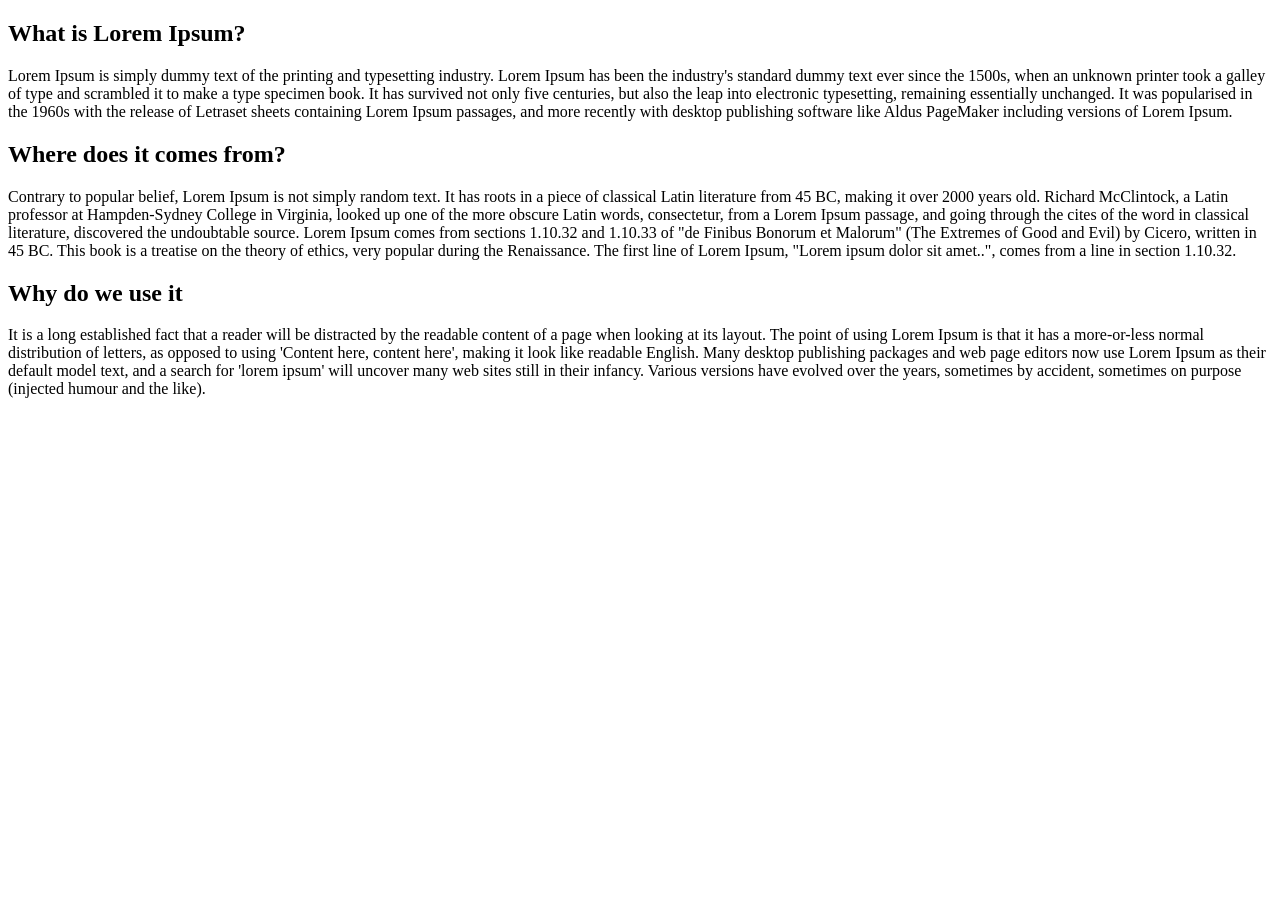
==== index.html @ f44d7211 "index file created" ====
<!doctype html>
<html>
<head>
	<meta charset="utf-8">
	<title>jQuery One Page Scroll</title>
  <script type="text/javascript" src="js/jquery-1.9.1.js"></script>
  <link rel="stylesheet" type="text/css" href="css/custom.css">
</head>
<body>
  <div class="wrapper">
	  <div class="main">
	    
      <section>
        <h1>What is Lorem Ipsum?</h1>
        <p>Lorem Ipsum is simply dummy text of the printing and typesetting industry. Lorem Ipsum has been the industry's standard dummy text ever since the 1500s, when an unknown printer took a galley of type and scrambled it to make a type specimen book. It has survived not only five centuries, but also the leap into electronic typesetting, remaining essentially unchanged. It was popularised in the 1960s with the release of Letraset sheets containing Lorem Ipsum passages, and more recently with desktop publishing software like Aldus PageMaker including versions of Lorem Ipsum.</p>
      </section>
      <section>
        <h1>Where does it comes from?</h1>
        <p>Contrary to popular belief, Lorem Ipsum is not simply random text. It has roots in a piece of classical Latin literature from 45 BC, making it over 2000 years old. Richard McClintock, a Latin professor at Hampden-Sydney College in Virginia, looked up one of the more obscure Latin words, consectetur, from a Lorem Ipsum passage, and going through the cites of the word in classical literature, discovered the undoubtable source. Lorem Ipsum comes from sections 1.10.32 and 1.10.33 of "de Finibus Bonorum et Malorum" (The Extremes of Good and Evil) by Cicero, written in 45 BC. This book is a treatise on the theory of ethics, very popular during the Renaissance. The first line of Lorem Ipsum, "Lorem ipsum dolor sit amet..", comes from a line in section 1.10.32.</p>
      </section>
      <section>
        <h1>Why do we use it</h1>
        <p>It is a long established fact that a reader will be distracted by the readable content of a page when looking at its layout. The point of using Lorem Ipsum is that it has a more-or-less normal distribution of letters, as opposed to using 'Content here, content here', making it look like readable English. Many desktop publishing packages and web page editors now use Lorem Ipsum as their default model text, and a search for 'lorem ipsum' will uncover many web sites still in their infancy. Various versions have evolved over the years, sometimes by accident, sometimes on purpose (injected humour and the like).</p>
      </section>
    </div>
  </div>
  <script type="text/javascript" src="js/custom.js"></script>
    <script>
    $(document).ready(function(){
      var windowFoldHeight = $(window).height() ;
      $('section').css("height",windowFoldHeight+"px");

      // scroll function
      $(".main").onepage_scroll({
        sectionContainer: "section",
        responsiveFallback: 600
      });
    });
    
  </script>
</body>
</html>
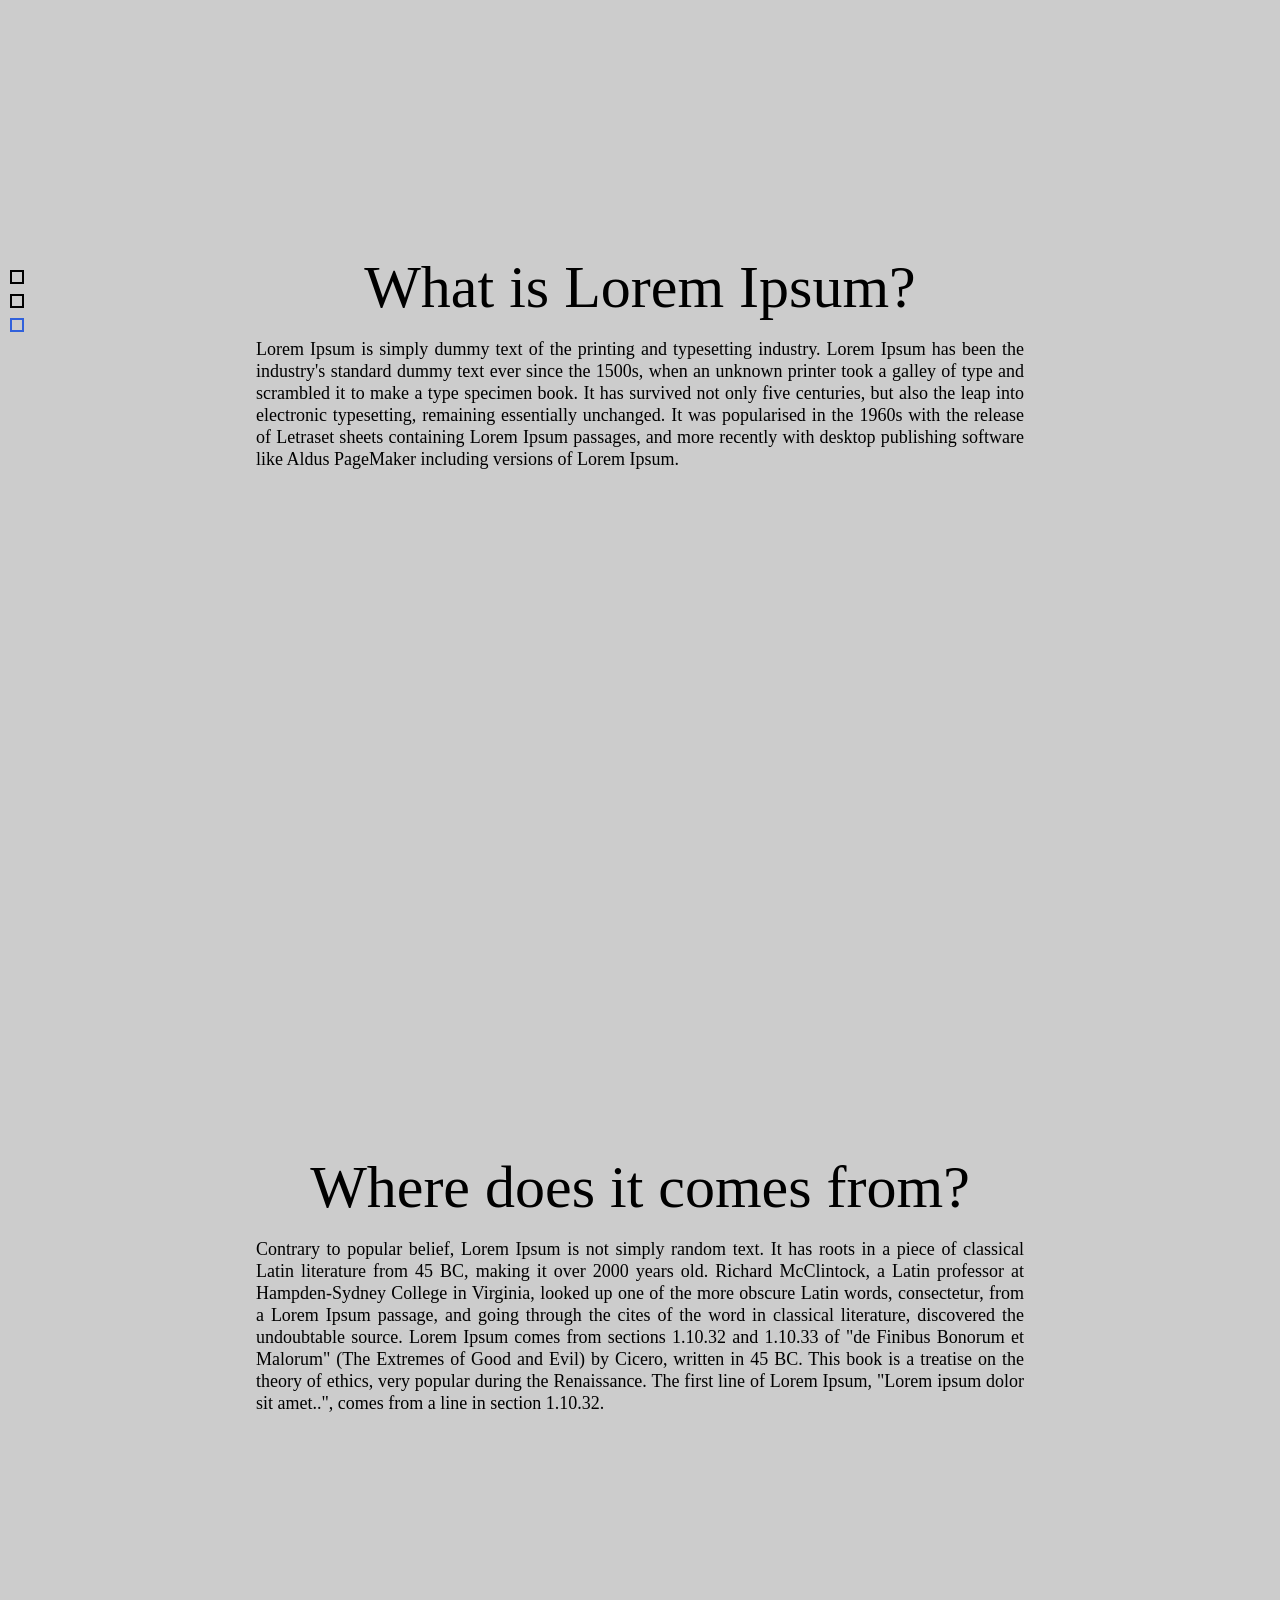
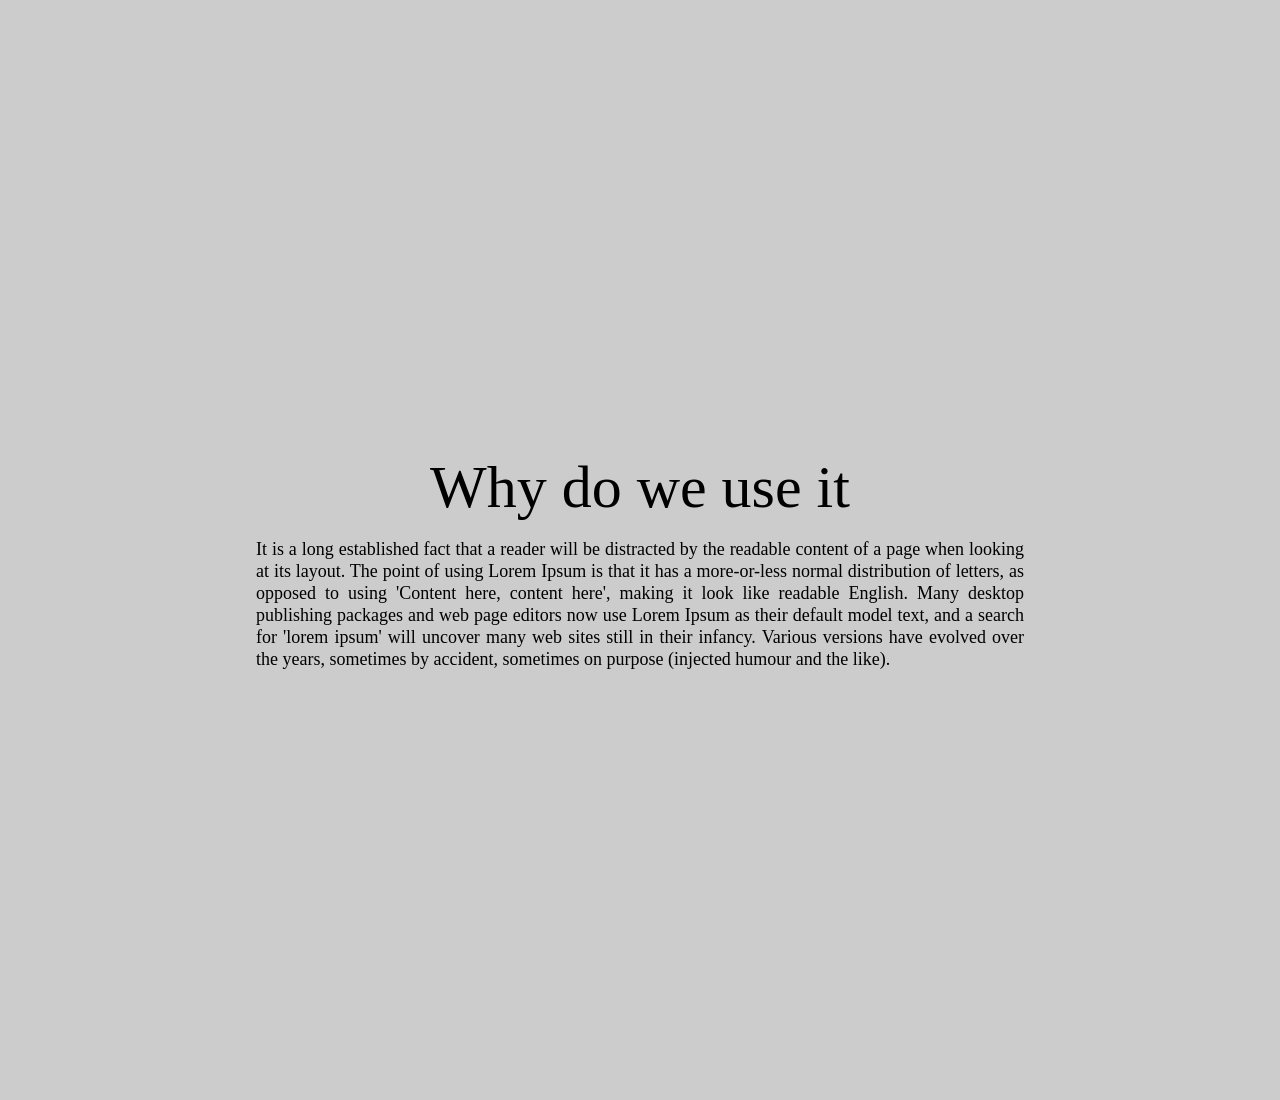
==== commit 32523cc6: "pagination update onscroll" ====
--- a/index.html
+++ b/index.html
@@ -27,6 +27,21 @@
   <script type="text/javascript" src="js/custom.js"></script>
     <script>
     $(document).ready(function(){
+       //Pagination update on scroll function
+        $(window).scroll(function() {
+        var windscroll = $(window).scrollTop();
+            if (windscroll >= 500) {
+                $('.main section').each(function(i) {
+                if ($(this).position().top -90 <= windscroll) {
+                    $('.main section.active').removeClass('active');
+                    $('.main section').eq(i).addClass('active');
+                    $('.onepage-pagination a.active').removeClass('active');
+                    $('.onepage-pagination a').eq(i).addClass('active');
+                }
+                });
+            }
+        }).scroll();
+        
       var windowFoldHeight = $(window).height() ;
       $('section').css("height",windowFoldHeight+"px");
 
--- a/css/custom.css
+++ b/css/custom.css
@@ -0,0 +1,54 @@
+/*tags reset*/
+html{color:#000;background:#FFF}body,div,dl,dt,dd,ul,ol,li,h1,h2,h3,h4,h5,h6,pre,code,form,fieldset,legend,input,textarea,p,blockquote,th,td{margin:0;padding:0}table{border-collapse:collapse;border-spacing:0}fieldset,img{border:0}address,caption,cite,code,dfn,em,strong,th,var{font-style:normal;font-weight:normal}ol,ul{list-style:none}caption,th{text-align:left}h1,h2,h3,h4,h5,h6{font-size:100%;font-weight:normal}q:before,q:after{content:''}abbr,acronym{border:0;font-variant:normal}sup{vertical-align:text-top}sub{vertical-align:text-bottom}input,textarea,select{font-family:inherit;font-size:inherit;font-weight:inherit}input,textarea,select{*font-size:100%}legend{color:#000}#yui3-css-stamp.cssreset{display:none}
+
+  section {
+    display: block;
+    width: 100%;
+    background: #CCC;
+  }
+  section p {
+    display: block;
+    margin: 20px auto;
+    width: 60%;
+    text-align: justify;
+    font-size: 18px;
+    line-height: 22px;
+  }
+  h1 {
+    font-size: 60px;
+    line-height: 62px;
+    padding: 20% 0 0 0;
+    text-align: center;
+  }
+  ul {
+    position: fixed;
+    left: 10px;
+    top: 30%;
+  }
+  ul li {
+    list-style: none;
+  }
+  ul a[title]:hover:after {
+    content: attr(title);
+    color: #000;
+    font-size: 12px;
+    line-height: 14px;
+    font-family: "helvetica","sans-serif";
+    position: absolute;
+    left: 30px;
+    top: 0px;
+    white-space: nowrap;
+  }
+  ul li a {
+    display: block;
+    content: "";
+    border: 2px solid #000;
+    display: block;
+    width: 10px;
+    height: 10px;
+    margin: 0 0 10px 0;
+    position: relative;
+  }
+  ul li a.active {
+    border-color: #3161db;
+  }
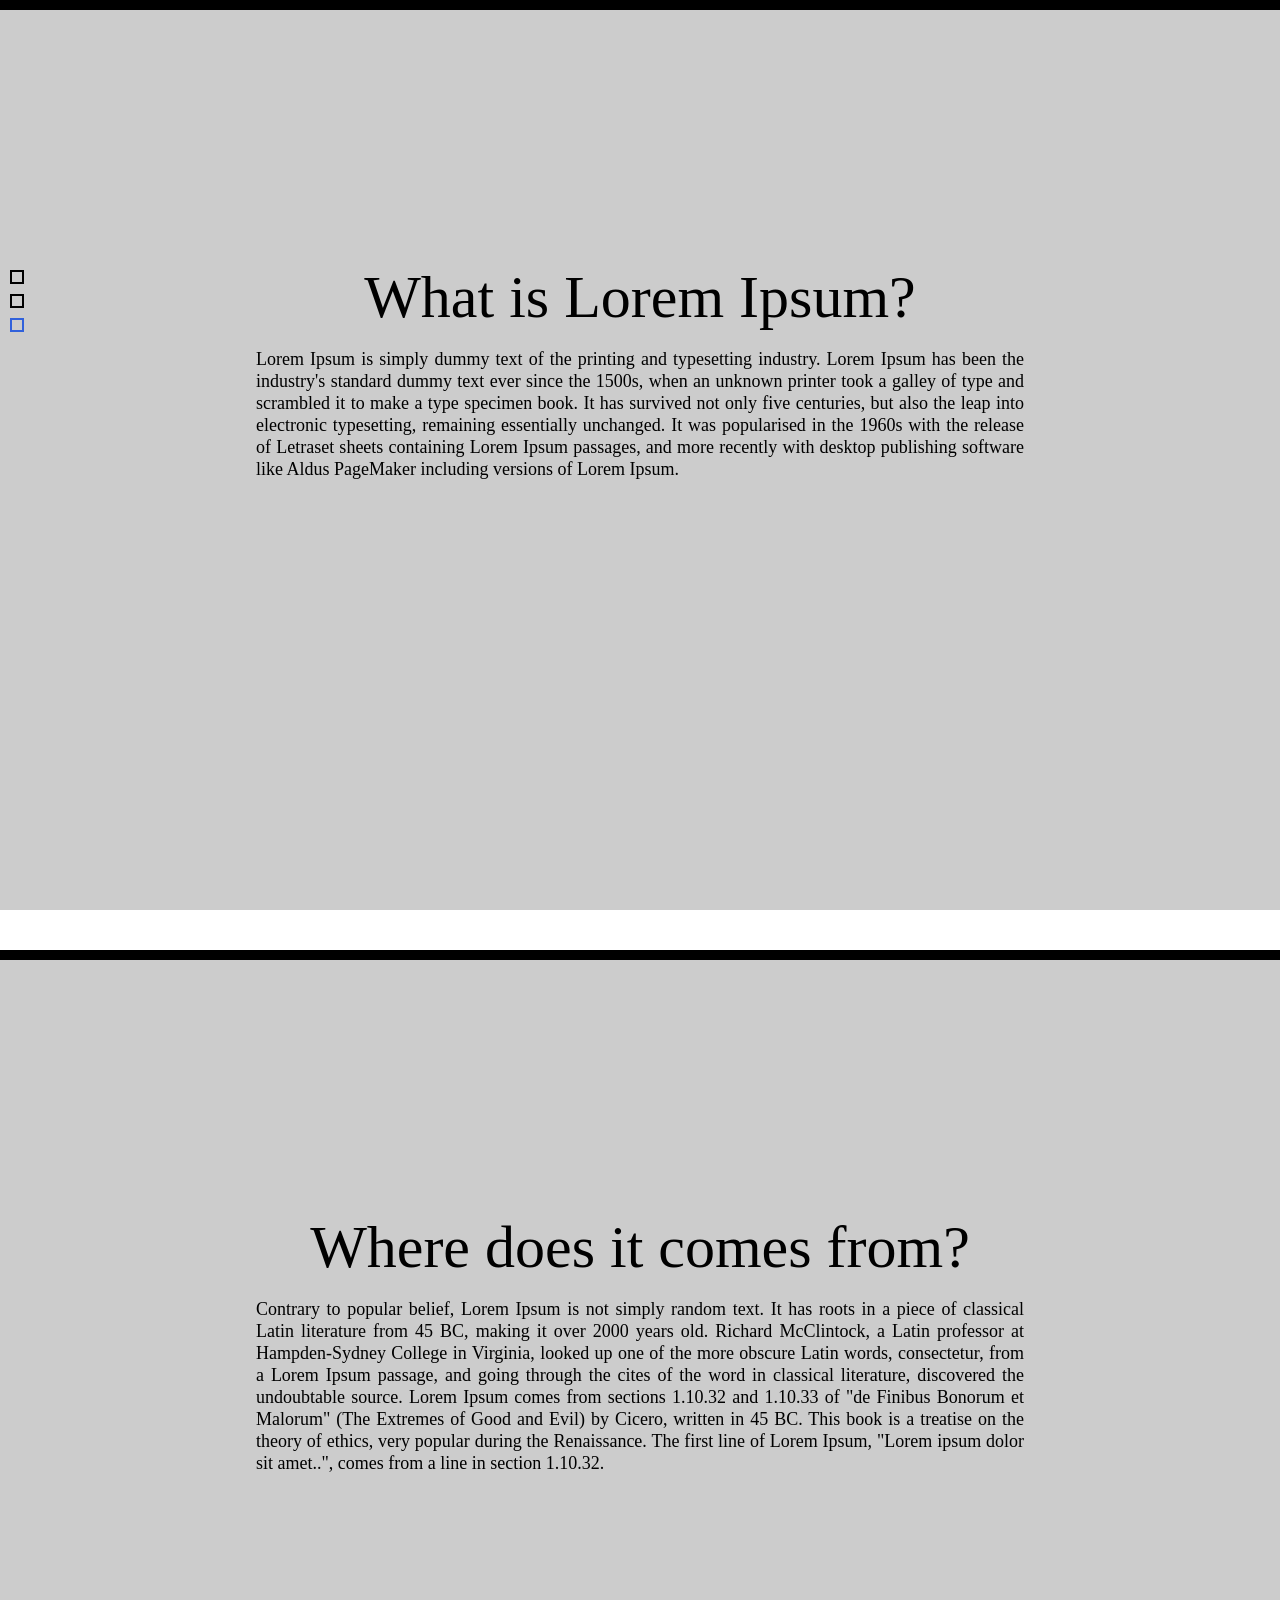
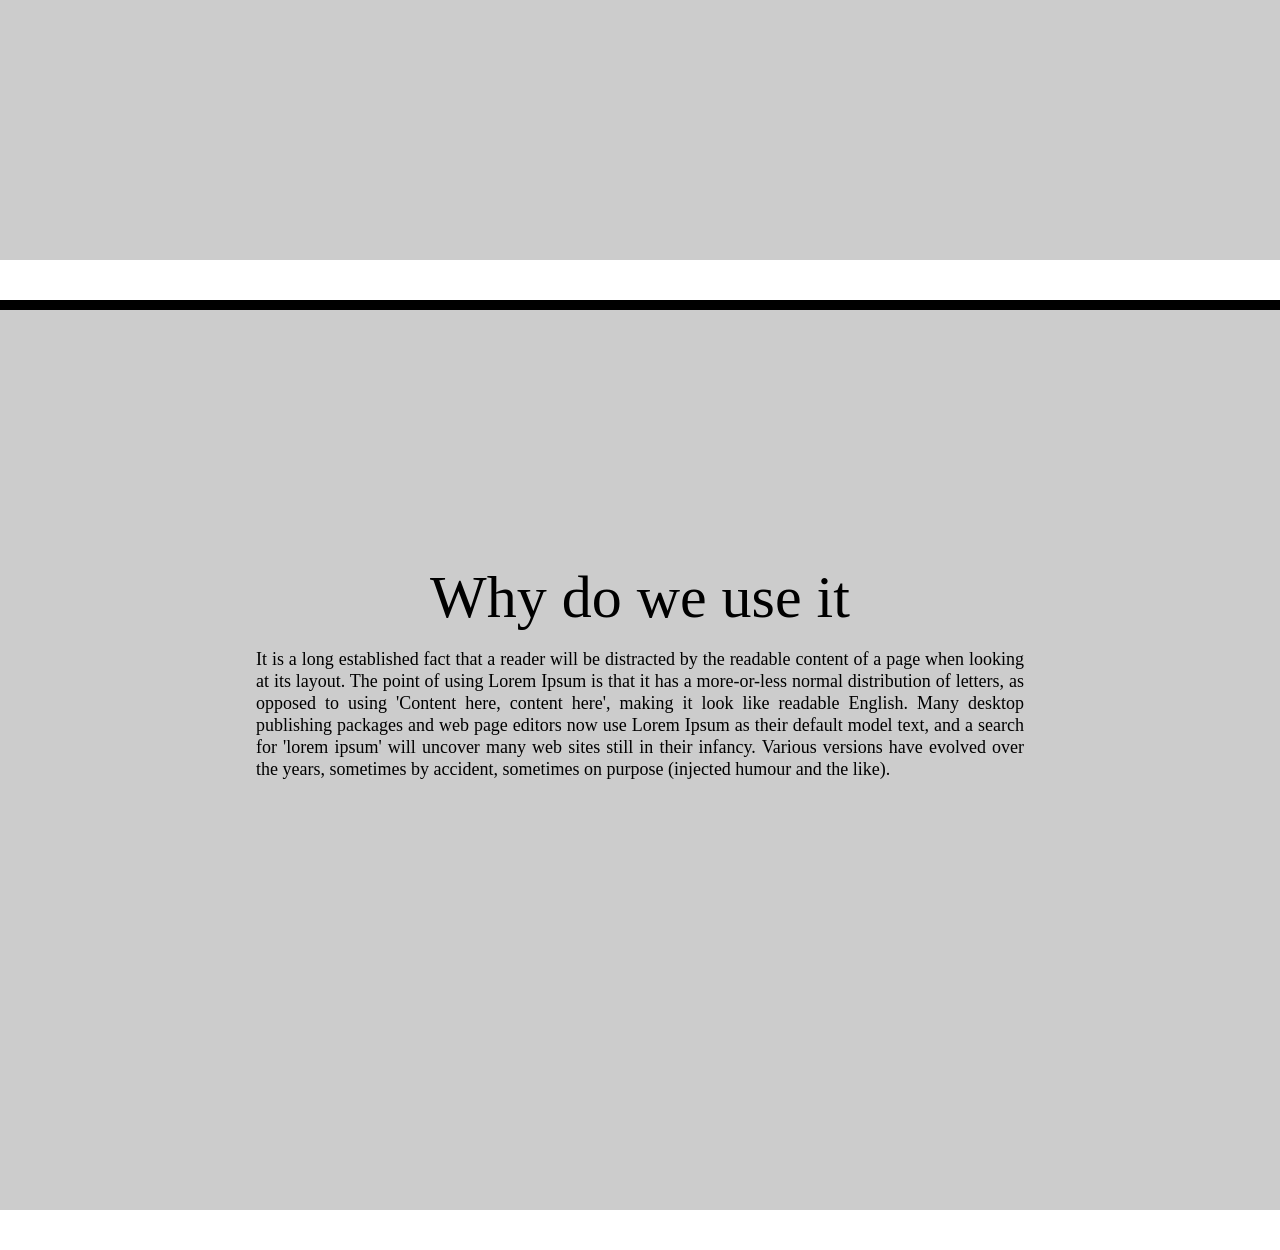
==== commit 4b6da482: "update when touched to the top" ====
--- a/index.html
+++ b/index.html
@@ -32,7 +32,7 @@
         var windscroll = $(window).scrollTop();
             if (windscroll >= 500) {
                 $('.main section').each(function(i) {
-                if ($(this).position().top -90 <= windscroll) {
+                if ($(this).position().top <= windscroll) {
                     $('.main section.active').removeClass('active');
                     $('.main section').eq(i).addClass('active');
                     $('.onepage-pagination a.active').removeClass('active');
--- a/css/custom.css
+++ b/css/custom.css
@@ -5,6 +5,8 @@
     display: block;
     width: 100%;
     background: #CCC;
+    margin-bottom: 40px;
+    border-top: 10px solid #000;
   }
   section p {
     display: block;
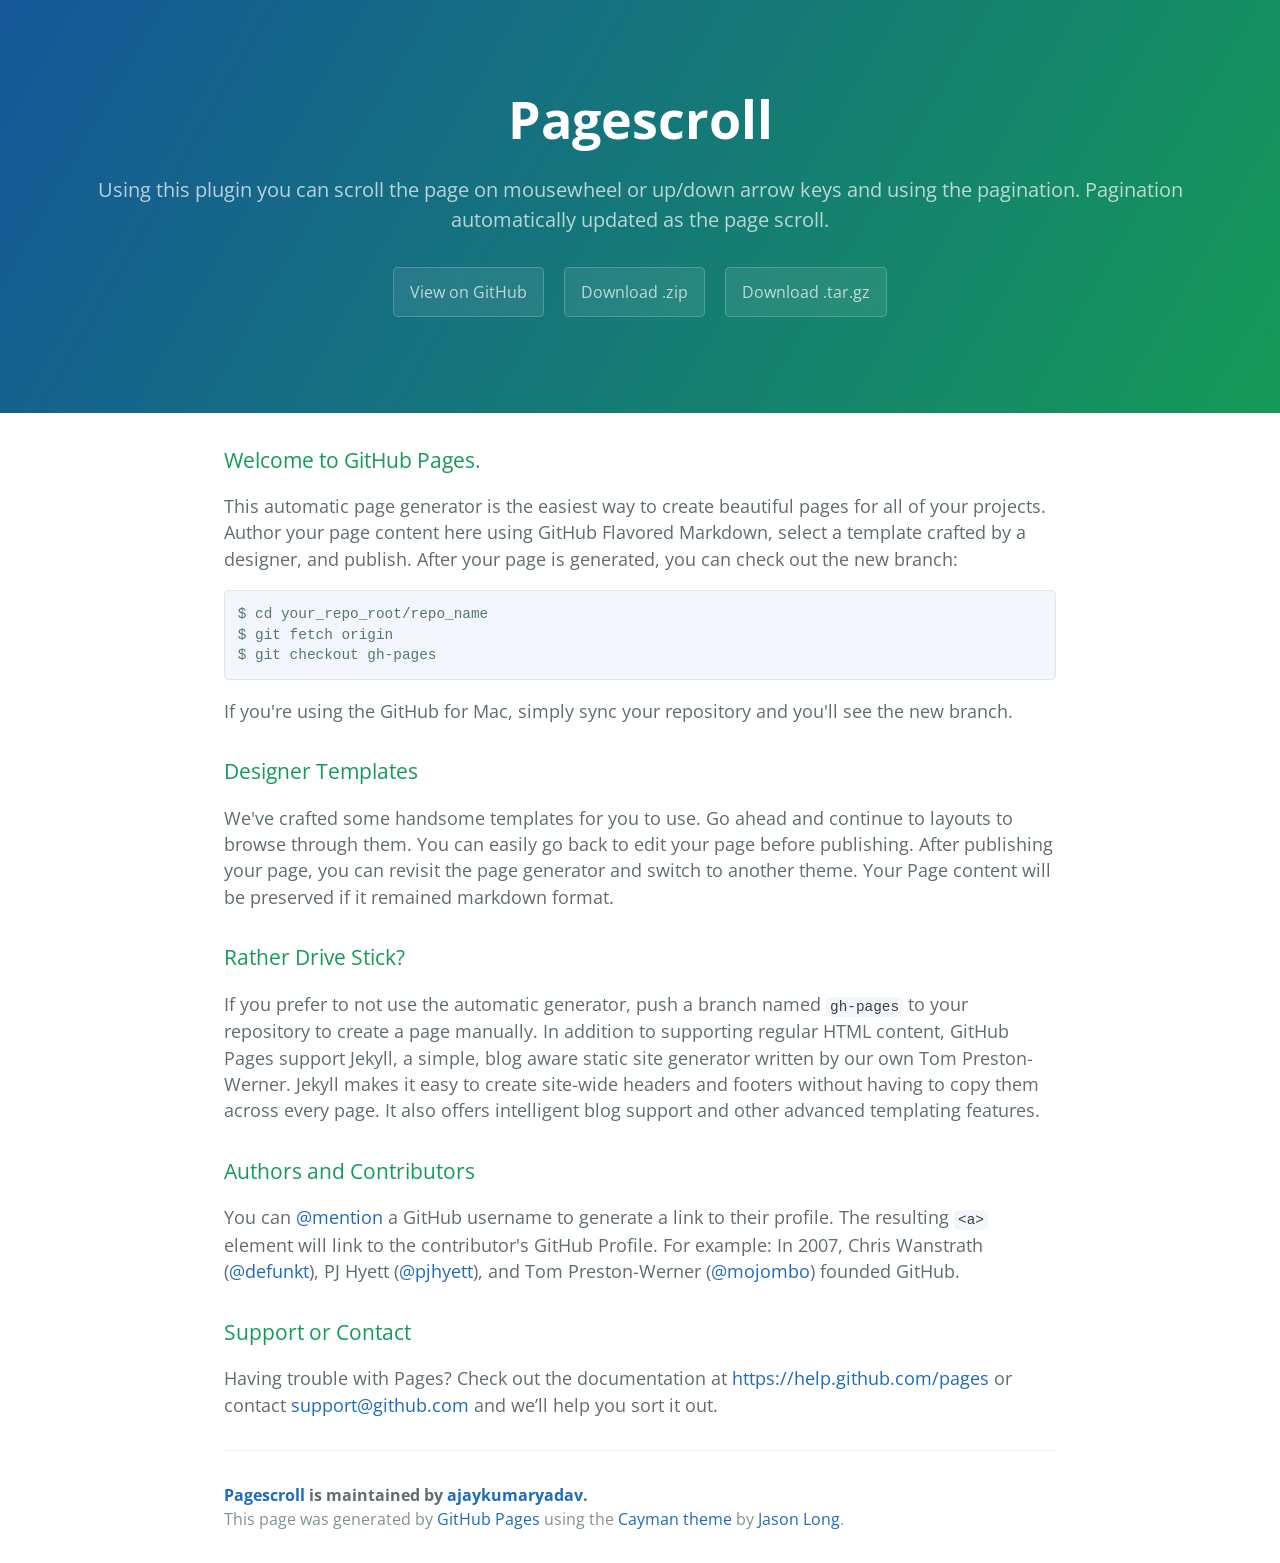
==== commit 3c9e4569: "Create gh-pages branch via GitHub" ====
--- a/index.html
+++ b/index.html
@@ -1,57 +1,65 @@
-<!doctype html>
-<html>
-<head>
-	<meta charset="utf-8">
-	<title>jQuery One Page Scroll</title>
-  <script type="text/javascript" src="js/jquery-1.9.1.js"></script>
-  <link rel="stylesheet" type="text/css" href="css/custom.css">
-</head>
-<body>
-  <div class="wrapper">
-	  <div class="main">
-	    
-      <section>
-        <h1>What is Lorem Ipsum?</h1>
-        <p>Lorem Ipsum is simply dummy text of the printing and typesetting industry. Lorem Ipsum has been the industry's standard dummy text ever since the 1500s, when an unknown printer took a galley of type and scrambled it to make a type specimen book. It has survived not only five centuries, but also the leap into electronic typesetting, remaining essentially unchanged. It was popularised in the 1960s with the release of Letraset sheets containing Lorem Ipsum passages, and more recently with desktop publishing software like Aldus PageMaker including versions of Lorem Ipsum.</p>
-      </section>
-      <section>
-        <h1>Where does it comes from?</h1>
-        <p>Contrary to popular belief, Lorem Ipsum is not simply random text. It has roots in a piece of classical Latin literature from 45 BC, making it over 2000 years old. Richard McClintock, a Latin professor at Hampden-Sydney College in Virginia, looked up one of the more obscure Latin words, consectetur, from a Lorem Ipsum passage, and going through the cites of the word in classical literature, discovered the undoubtable source. Lorem Ipsum comes from sections 1.10.32 and 1.10.33 of "de Finibus Bonorum et Malorum" (The Extremes of Good and Evil) by Cicero, written in 45 BC. This book is a treatise on the theory of ethics, very popular during the Renaissance. The first line of Lorem Ipsum, "Lorem ipsum dolor sit amet..", comes from a line in section 1.10.32.</p>
-      </section>
-      <section>
-        <h1>Why do we use it</h1>
-        <p>It is a long established fact that a reader will be distracted by the readable content of a page when looking at its layout. The point of using Lorem Ipsum is that it has a more-or-less normal distribution of letters, as opposed to using 'Content here, content here', making it look like readable English. Many desktop publishing packages and web page editors now use Lorem Ipsum as their default model text, and a search for 'lorem ipsum' will uncover many web sites still in their infancy. Various versions have evolved over the years, sometimes by accident, sometimes on purpose (injected humour and the like).</p>
-      </section>
-    </div>
-  </div>
-  <script type="text/javascript" src="js/custom.js"></script>
-    <script>
-    $(document).ready(function(){
-       //Pagination update on scroll function
-        $(window).scroll(function() {
-        var windscroll = $(window).scrollTop();
-            if (windscroll >= 500) {
-                $('.main section').each(function(i) {
-                if ($(this).position().top <= windscroll) {
-                    $('.main section.active').removeClass('active');
-                    $('.main section').eq(i).addClass('active');
-                    $('.onepage-pagination a.active').removeClass('active');
-                    $('.onepage-pagination a').eq(i).addClass('active');
-                }
-                });
-            }
-        }).scroll();
-        
-      var windowFoldHeight = $(window).height() ;
-      $('section').css("height",windowFoldHeight+"px");
+<!DOCTYPE html>
+<html lang="en-us">
+  <head>
+    <meta charset="UTF-8">
+    <title>Pagescroll by ajaykumaryadav</title>
+    <meta name="viewport" content="width=device-width, initial-scale=1">
+    <link rel="stylesheet" type="text/css" href="stylesheets/normalize.css" media="screen">
+    <link href='http://fonts.googleapis.com/css?family=Open+Sans:400,700' rel='stylesheet' type='text/css'>
+    <link rel="stylesheet" type="text/css" href="stylesheets/stylesheet.css" media="screen">
+    <link rel="stylesheet" type="text/css" href="stylesheets/github-light.css" media="screen">
+  </head>
+  <body>
+    <section class="page-header">
+      <h1 class="project-name">Pagescroll</h1>
+      <h2 class="project-tagline">Using this plugin you can scroll the page on mousewheel or up/down arrow keys and using the pagination. Pagination automatically updated as the page scroll.</h2>
+      <a href="https://github.com/ajaykumaryadav/pageScroll" class="btn">View on GitHub</a>
+      <a href="https://github.com/ajaykumaryadav/pageScroll/zipball/master" class="btn">Download .zip</a>
+      <a href="https://github.com/ajaykumaryadav/pageScroll/tarball/master" class="btn">Download .tar.gz</a>
+    </section>
 
-      // scroll function
-      $(".main").onepage_scroll({
-        sectionContainer: "section",
-        responsiveFallback: 600
-      });
-    });
-    
-  </script>
-</body>
-</html>+    <section class="main-content">
+      <h3>
+<a id="welcome-to-github-pages" class="anchor" href="#welcome-to-github-pages" aria-hidden="true"><span class="octicon octicon-link"></span></a>Welcome to GitHub Pages.</h3>
+
+<p>This automatic page generator is the easiest way to create beautiful pages for all of your projects. Author your page content here using GitHub Flavored Markdown, select a template crafted by a designer, and publish. After your page is generated, you can check out the new branch:</p>
+
+<pre><code>$ cd your_repo_root/repo_name
+$ git fetch origin
+$ git checkout gh-pages
+</code></pre>
+
+<p>If you're using the GitHub for Mac, simply sync your repository and you'll see the new branch.</p>
+
+<h3>
+<a id="designer-templates" class="anchor" href="#designer-templates" aria-hidden="true"><span class="octicon octicon-link"></span></a>Designer Templates</h3>
+
+<p>We've crafted some handsome templates for you to use. Go ahead and continue to layouts to browse through them. You can easily go back to edit your page before publishing. After publishing your page, you can revisit the page generator and switch to another theme. Your Page content will be preserved if it remained markdown format.</p>
+
+<h3>
+<a id="rather-drive-stick" class="anchor" href="#rather-drive-stick" aria-hidden="true"><span class="octicon octicon-link"></span></a>Rather Drive Stick?</h3>
+
+<p>If you prefer to not use the automatic generator, push a branch named <code>gh-pages</code> to your repository to create a page manually. In addition to supporting regular HTML content, GitHub Pages support Jekyll, a simple, blog aware static site generator written by our own Tom Preston-Werner. Jekyll makes it easy to create site-wide headers and footers without having to copy them across every page. It also offers intelligent blog support and other advanced templating features.</p>
+
+<h3>
+<a id="authors-and-contributors" class="anchor" href="#authors-and-contributors" aria-hidden="true"><span class="octicon octicon-link"></span></a>Authors and Contributors</h3>
+
+<p>You can <a href="https://github.com/blog/821" class="user-mention">@mention</a> a GitHub username to generate a link to their profile. The resulting <code>&lt;a&gt;</code> element will link to the contributor's GitHub Profile. For example: In 2007, Chris Wanstrath (<a href="https://github.com/defunkt" class="user-mention">@defunkt</a>), PJ Hyett (<a href="https://github.com/pjhyett" class="user-mention">@pjhyett</a>), and Tom Preston-Werner (<a href="https://github.com/mojombo" class="user-mention">@mojombo</a>) founded GitHub.</p>
+
+<h3>
+<a id="support-or-contact" class="anchor" href="#support-or-contact" aria-hidden="true"><span class="octicon octicon-link"></span></a>Support or Contact</h3>
+
+<p>Having trouble with Pages? Check out the documentation at <a href="https://help.github.com/pages">https://help.github.com/pages</a> or contact <a href="mailto:support@github.com">support@github.com</a> and we’ll help you sort it out.</p>
+
+      <footer class="site-footer">
+        <span class="site-footer-owner"><a href="https://github.com/ajaykumaryadav/pageScroll">Pagescroll</a> is maintained by <a href="https://github.com/ajaykumaryadav">ajaykumaryadav</a>.</span>
+
+        <span class="site-footer-credits">This page was generated by <a href="https://pages.github.com">GitHub Pages</a> using the <a href="https://github.com/jasonlong/cayman-theme">Cayman theme</a> by <a href="https://twitter.com/jasonlong">Jason Long</a>.</span>
+      </footer>
+
+    </section>
+
+  
+  </body>
+</html>
+
--- a/stylesheets/stylesheet.css
+++ b/stylesheets/stylesheet.css
@@ -0,0 +1,245 @@
+* {
+  box-sizing: border-box; }
+
+body {
+  padding: 0;
+  margin: 0;
+  font-family: "Open Sans", "Helvetica Neue", Helvetica, Arial, sans-serif;
+  font-size: 16px;
+  line-height: 1.5;
+  color: #606c71; }
+
+a {
+  color: #1e6bb8;
+  text-decoration: none; }
+  a:hover {
+    text-decoration: underline; }
+
+.btn {
+  display: inline-block;
+  margin-bottom: 1rem;
+  color: rgba(255, 255, 255, 0.7);
+  background-color: rgba(255, 255, 255, 0.08);
+  border-color: rgba(255, 255, 255, 0.2);
+  border-style: solid;
+  border-width: 1px;
+  border-radius: 0.3rem;
+  transition: color 0.2s, background-color 0.2s, border-color 0.2s; }
+  .btn + .btn {
+    margin-left: 1rem; }
+
+.btn:hover {
+  color: rgba(255, 255, 255, 0.8);
+  text-decoration: none;
+  background-color: rgba(255, 255, 255, 0.2);
+  border-color: rgba(255, 255, 255, 0.3); }
+
+@media screen and (min-width: 64em) {
+  .btn {
+    padding: 0.75rem 1rem; } }
+
+@media screen and (min-width: 42em) and (max-width: 64em) {
+  .btn {
+    padding: 0.6rem 0.9rem;
+    font-size: 0.9rem; } }
+
+@media screen and (max-width: 42em) {
+  .btn {
+    display: block;
+    width: 100%;
+    padding: 0.75rem;
+    font-size: 0.9rem; }
+    .btn + .btn {
+      margin-top: 1rem;
+      margin-left: 0; } }
+
+.page-header {
+  color: #fff;
+  text-align: center;
+  background-color: #159957;
+  background-image: linear-gradient(120deg, #155799, #159957); }
+
+@media screen and (min-width: 64em) {
+  .page-header {
+    padding: 5rem 6rem; } }
+
+@media screen and (min-width: 42em) and (max-width: 64em) {
+  .page-header {
+    padding: 3rem 4rem; } }
+
+@media screen and (max-width: 42em) {
+  .page-header {
+    padding: 2rem 1rem; } }
+
+.project-name {
+  margin-top: 0;
+  margin-bottom: 0.1rem; }
+
+@media screen and (min-width: 64em) {
+  .project-name {
+    font-size: 3.25rem; } }
+
+@media screen and (min-width: 42em) and (max-width: 64em) {
+  .project-name {
+    font-size: 2.25rem; } }
+
+@media screen and (max-width: 42em) {
+  .project-name {
+    font-size: 1.75rem; } }
+
+.project-tagline {
+  margin-bottom: 2rem;
+  font-weight: normal;
+  opacity: 0.7; }
+
+@media screen and (min-width: 64em) {
+  .project-tagline {
+    font-size: 1.25rem; } }
+
+@media screen and (min-width: 42em) and (max-width: 64em) {
+  .project-tagline {
+    font-size: 1.15rem; } }
+
+@media screen and (max-width: 42em) {
+  .project-tagline {
+    font-size: 1rem; } }
+
+.main-content :first-child {
+  margin-top: 0; }
+.main-content img {
+  max-width: 100%; }
+.main-content h1, .main-content h2, .main-content h3, .main-content h4, .main-content h5, .main-content h6 {
+  margin-top: 2rem;
+  margin-bottom: 1rem;
+  font-weight: normal;
+  color: #159957; }
+.main-content p {
+  margin-bottom: 1em; }
+.main-content code {
+  padding: 2px 4px;
+  font-family: Consolas, "Liberation Mono", Menlo, Courier, monospace;
+  font-size: 0.9rem;
+  color: #383e41;
+  background-color: #f3f6fa;
+  border-radius: 0.3rem; }
+.main-content pre {
+  padding: 0.8rem;
+  margin-top: 0;
+  margin-bottom: 1rem;
+  font: 1rem Consolas, "Liberation Mono", Menlo, Courier, monospace;
+  color: #567482;
+  word-wrap: normal;
+  background-color: #f3f6fa;
+  border: solid 1px #dce6f0;
+  border-radius: 0.3rem; }
+  .main-content pre > code {
+    padding: 0;
+    margin: 0;
+    font-size: 0.9rem;
+    color: #567482;
+    word-break: normal;
+    white-space: pre;
+    background: transparent;
+    border: 0; }
+.main-content .highlight {
+  margin-bottom: 1rem; }
+  .main-content .highlight pre {
+    margin-bottom: 0;
+    word-break: normal; }
+.main-content .highlight pre, .main-content pre {
+  padding: 0.8rem;
+  overflow: auto;
+  font-size: 0.9rem;
+  line-height: 1.45;
+  border-radius: 0.3rem; }
+.main-content pre code, .main-content pre tt {
+  display: inline;
+  max-width: initial;
+  padding: 0;
+  margin: 0;
+  overflow: initial;
+  line-height: inherit;
+  word-wrap: normal;
+  background-color: transparent;
+  border: 0; }
+  .main-content pre code:before, .main-content pre code:after, .main-content pre tt:before, .main-content pre tt:after {
+    content: normal; }
+.main-content ul, .main-content ol {
+  margin-top: 0; }
+.main-content blockquote {
+  padding: 0 1rem;
+  margin-left: 0;
+  color: #819198;
+  border-left: 0.3rem solid #dce6f0; }
+  .main-content blockquote > :first-child {
+    margin-top: 0; }
+  .main-content blockquote > :last-child {
+    margin-bottom: 0; }
+.main-content table {
+  display: block;
+  width: 100%;
+  overflow: auto;
+  word-break: normal;
+  word-break: keep-all; }
+  .main-content table th {
+    font-weight: bold; }
+  .main-content table th, .main-content table td {
+    padding: 0.5rem 1rem;
+    border: 1px solid #e9ebec; }
+.main-content dl {
+  padding: 0; }
+  .main-content dl dt {
+    padding: 0;
+    margin-top: 1rem;
+    font-size: 1rem;
+    font-weight: bold; }
+  .main-content dl dd {
+    padding: 0;
+    margin-bottom: 1rem; }
+.main-content hr {
+  height: 2px;
+  padding: 0;
+  margin: 1rem 0;
+  background-color: #eff0f1;
+  border: 0; }
+
+@media screen and (min-width: 64em) {
+  .main-content {
+    max-width: 64rem;
+    padding: 2rem 6rem;
+    margin: 0 auto;
+    font-size: 1.1rem; } }
+
+@media screen and (min-width: 42em) and (max-width: 64em) {
+  .main-content {
+    padding: 2rem 4rem;
+    font-size: 1.1rem; } }
+
+@media screen and (max-width: 42em) {
+  .main-content {
+    padding: 2rem 1rem;
+    font-size: 1rem; } }
+
+.site-footer {
+  padding-top: 2rem;
+  margin-top: 2rem;
+  border-top: solid 1px #eff0f1; }
+
+.site-footer-owner {
+  display: block;
+  font-weight: bold; }
+
+.site-footer-credits {
+  color: #819198; }
+
+@media screen and (min-width: 64em) {
+  .site-footer {
+    font-size: 1rem; } }
+
+@media screen and (min-width: 42em) and (max-width: 64em) {
+  .site-footer {
+    font-size: 1rem; } }
+
+@media screen and (max-width: 42em) {
+  .site-footer {
+    font-size: 0.9rem; } }
--- a/stylesheets/github-light.css
+++ b/stylesheets/github-light.css
@@ -0,0 +1,116 @@
+/*
+   Copyright 2014 GitHub Inc.
+
+   Licensed under the Apache License, Version 2.0 (the "License");
+   you may not use this file except in compliance with the License.
+   You may obtain a copy of the License at
+
+       http://www.apache.org/licenses/LICENSE-2.0
+
+   Unless required by applicable law or agreed to in writing, software
+   distributed under the License is distributed on an "AS IS" BASIS,
+   WITHOUT WARRANTIES OR CONDITIONS OF ANY KIND, either express or implied.
+   See the License for the specific language governing permissions and
+   limitations under the License.
+
+*/
+
+.pl-c /* comment */ {
+  color: #969896;
+}
+
+.pl-c1      /* constant, markup.raw, meta.diff.header, meta.module-reference, meta.property-name, support, support.constant, support.variable, variable.other.constant */,
+.pl-s .pl-v /* string variable */ {
+  color: #0086b3;
+}
+
+.pl-e  /* entity */,
+.pl-en /* entity.name */ {
+  color: #795da3;
+}
+
+.pl-s .pl-s1 /* string source */,
+.pl-smi      /* storage.modifier.import, storage.modifier.package, storage.type.java, variable.other, variable.parameter.function */ {
+  color: #333;
+}
+
+.pl-ent /* entity.name.tag */ {
+  color: #63a35c;
+}
+
+.pl-k /* keyword, storage, storage.type */ {
+  color: #a71d5d;
+}
+
+.pl-pds              /* punctuation.definition.string, string.regexp.character-class */,
+.pl-s                /* string */,
+.pl-s .pl-pse .pl-s1 /* string punctuation.section.embedded source */,
+.pl-sr               /* string.regexp */,
+.pl-sr .pl-cce       /* string.regexp constant.character.escape */,
+.pl-sr .pl-sra       /* string.regexp string.regexp.arbitrary-repitition */,
+.pl-sr .pl-sre       /* string.regexp source.ruby.embedded */ {
+  color: #183691;
+}
+
+.pl-v /* variable */ {
+  color: #ed6a43;
+}
+
+.pl-id /* invalid.deprecated */ {
+  color: #b52a1d;
+}
+
+.pl-ii /* invalid.illegal */ {
+  background-color: #b52a1d;
+  color: #f8f8f8;
+}
+
+.pl-sr .pl-cce /* string.regexp constant.character.escape */ {
+  color: #63a35c;
+  font-weight: bold;
+}
+
+.pl-ml /* markup.list */ {
+  color: #693a17;
+}
+
+.pl-mh        /* markup.heading */,
+.pl-mh .pl-en /* markup.heading entity.name */,
+.pl-ms        /* meta.separator */ {
+  color: #1d3e81;
+  font-weight: bold;
+}
+
+.pl-mq /* markup.quote */ {
+  color: #008080;
+}
+
+.pl-mi /* markup.italic */ {
+  color: #333;
+  font-style: italic;
+}
+
+.pl-mb /* markup.bold */ {
+  color: #333;
+  font-weight: bold;
+}
+
+.pl-md /* markup.deleted, meta.diff.header.from-file */ {
+  background-color: #ffecec;
+  color: #bd2c00;
+}
+
+.pl-mi1 /* markup.inserted, meta.diff.header.to-file */ {
+  background-color: #eaffea;
+  color: #55a532;
+}
+
+.pl-mdr /* meta.diff.range */ {
+  color: #795da3;
+  font-weight: bold;
+}
+
+.pl-mo /* meta.output */ {
+  color: #1d3e81;
+}
+
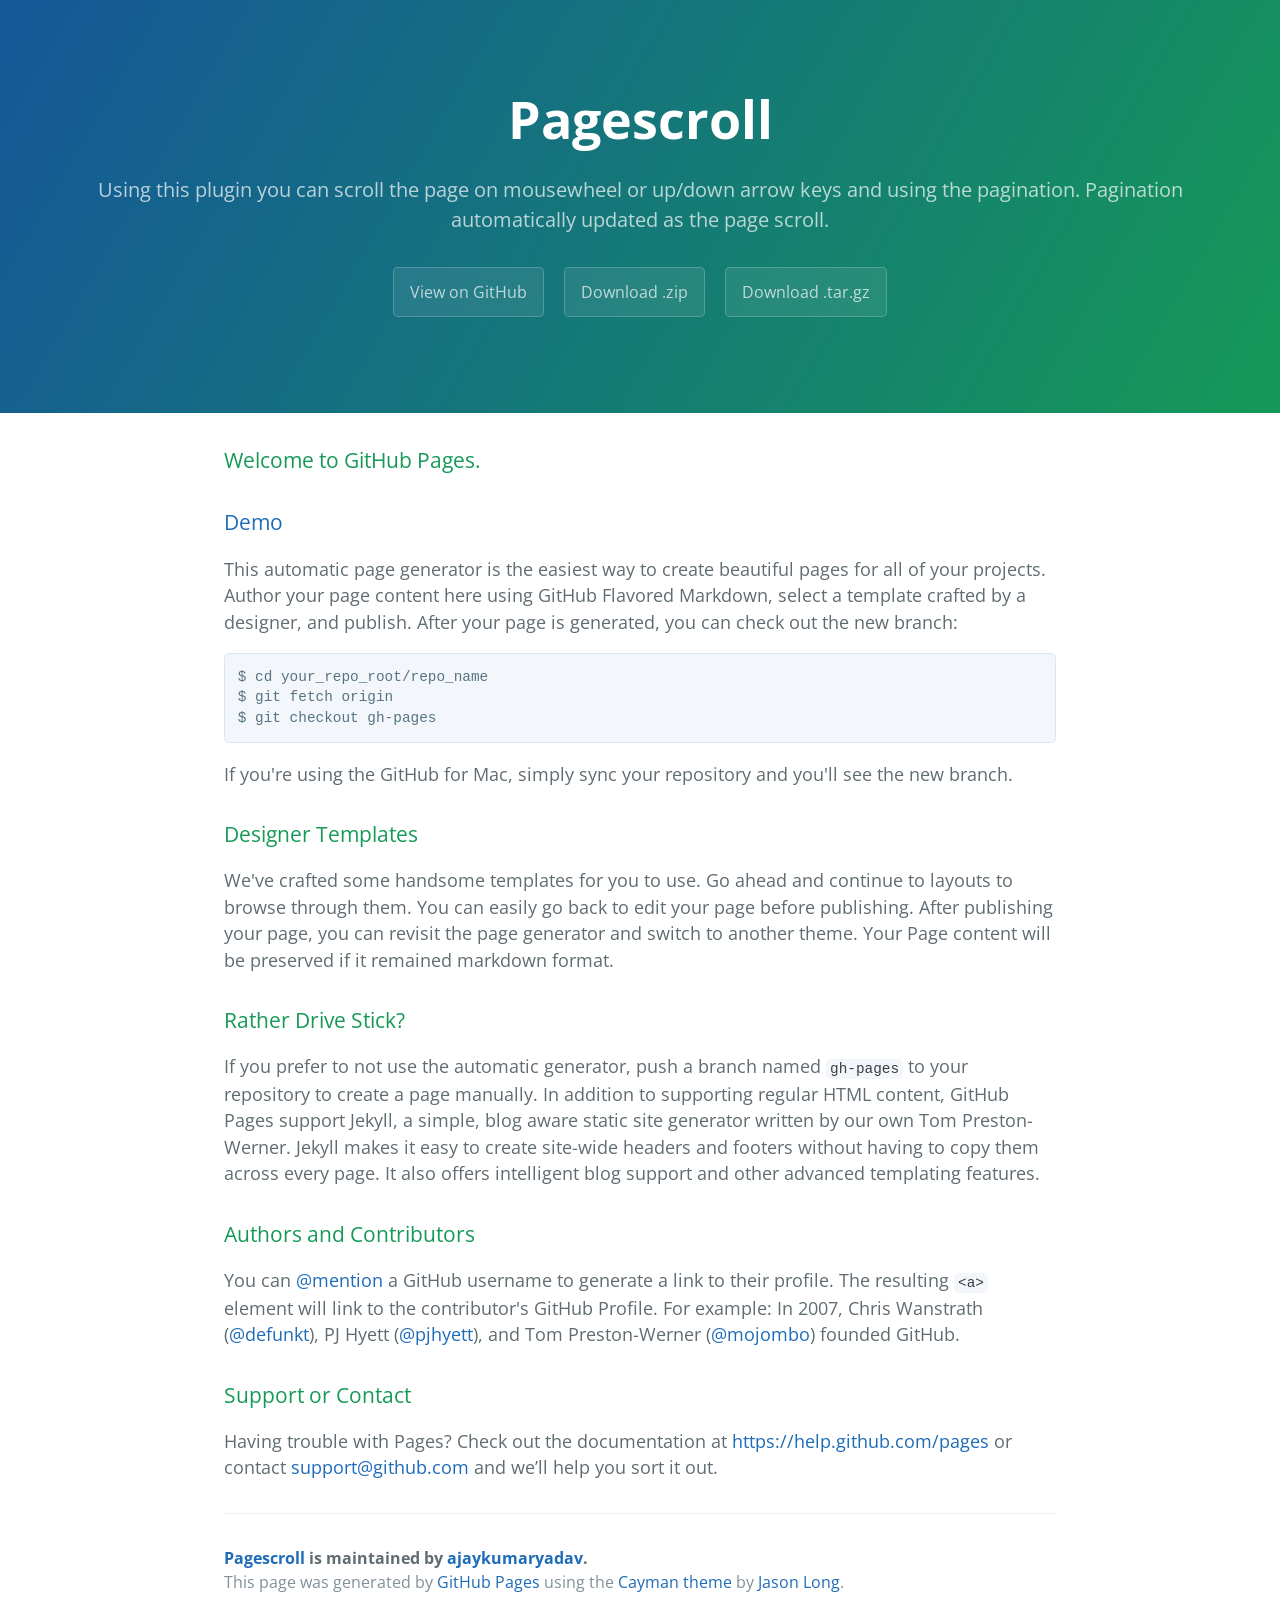
==== commit 192a9f4f: "added demo link" ====
--- a/index.html
+++ b/index.html
@@ -21,6 +21,7 @@
     <section class="main-content">
       <h3>
 <a id="welcome-to-github-pages" class="anchor" href="#welcome-to-github-pages" aria-hidden="true"><span class="octicon octicon-link"></span></a>Welcome to GitHub Pages.</h3>
+<h3><a href="demo/index.html" target="_blank">Demo</a></h3>
 
 <p>This automatic page generator is the easiest way to create beautiful pages for all of your projects. Author your page content here using GitHub Flavored Markdown, select a template crafted by a designer, and publish. After your page is generated, you can check out the new branch:</p>
 
